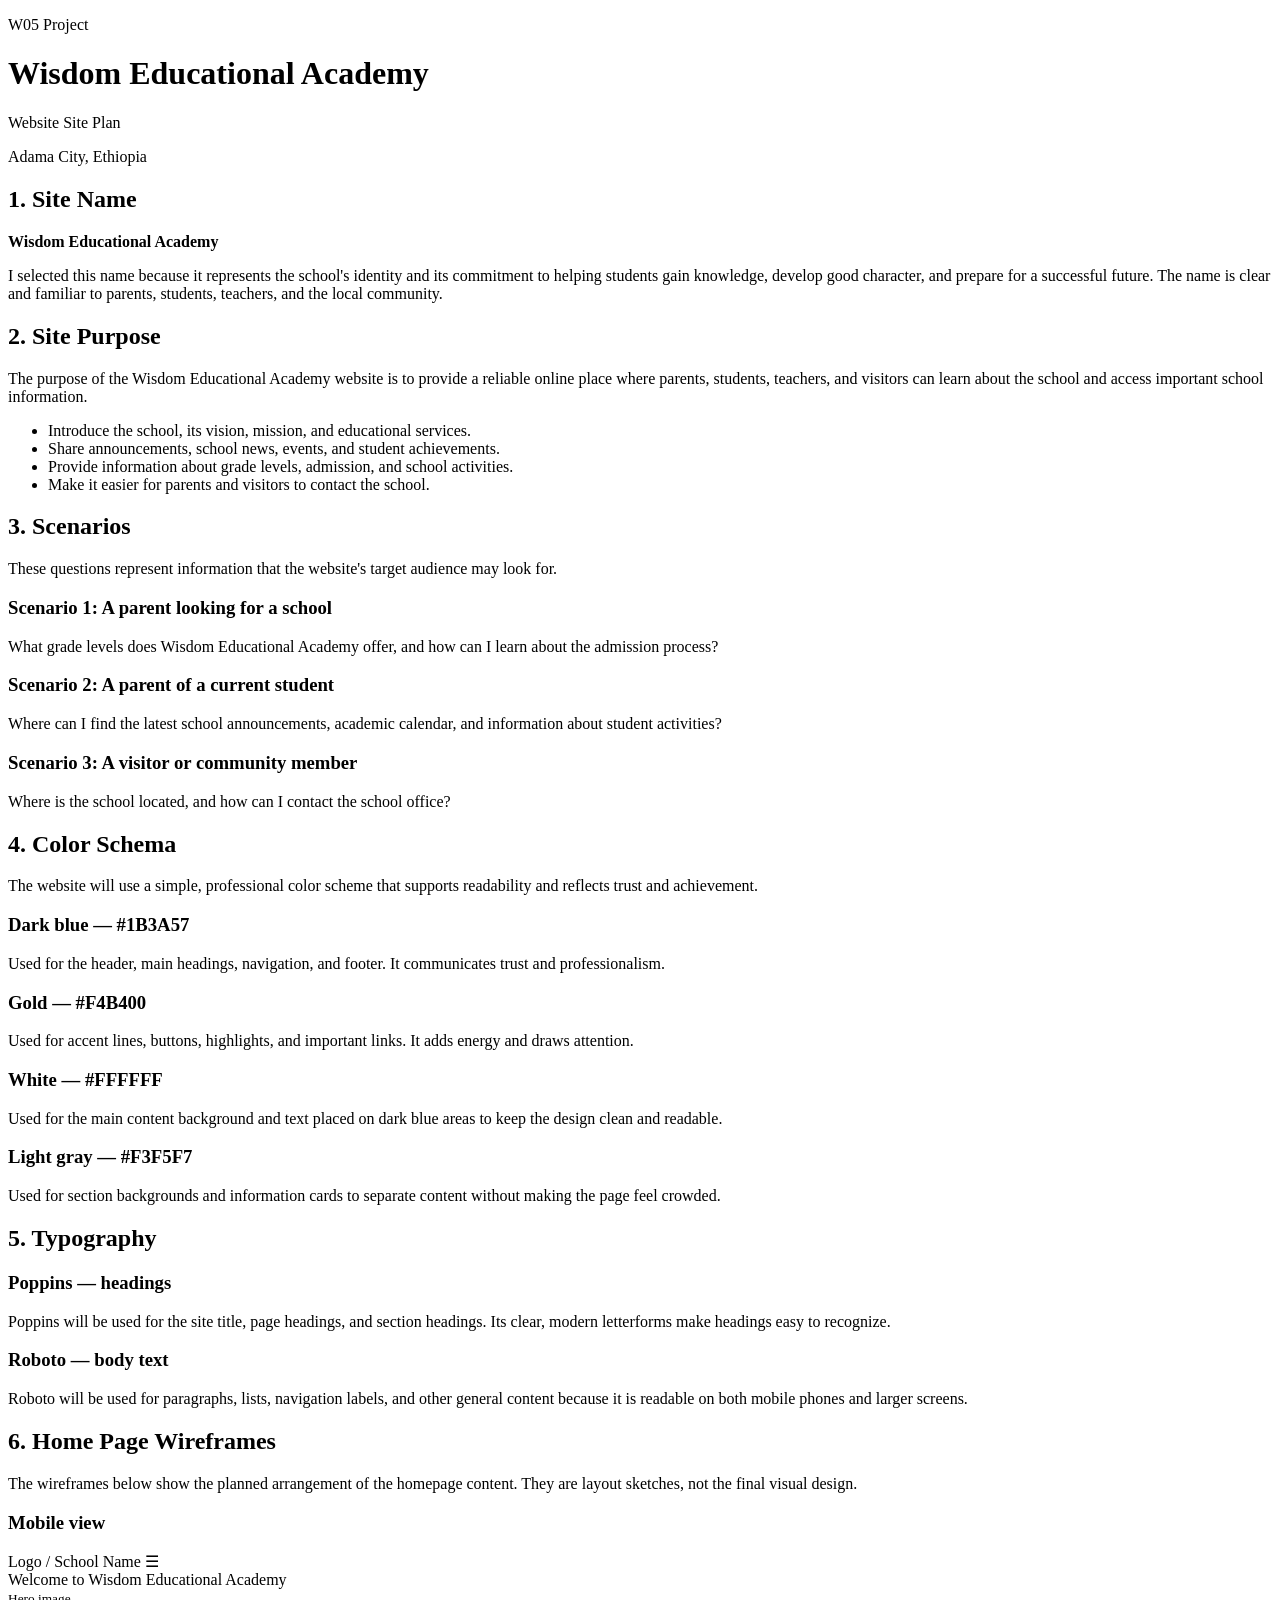
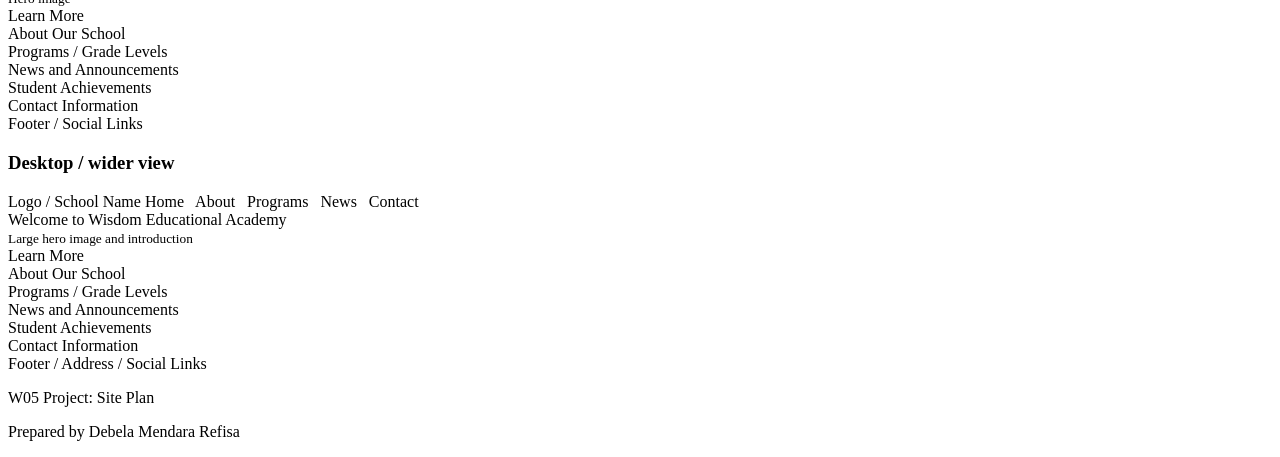
==== siteplan.html @ 80b172b3 "Add initial site plan HTML for Wisdom Academy This file contains the complete HTML structure for the" ====
<!DOCTYPE html>
<html lang="en">
<head>
  <meta charset="UTF-8">
  <meta name="viewport" content="width=device-width, initial-scale=1.0">
  <meta name="description" content="Site plan for the Wisdom Educational Academy website in Adama City, Ethiopia.">
  <meta name="author" content="Debela Mendara Refisa">
  <title>Wisdom Educational Academy | Website Site Plan</title>
  <link rel="preconnect" href="https://fonts.googleapis.com">
  <link rel="preconnect" href="https://fonts.gstatic.com" crossorigin>
  <link href="https://fonts.googleapis.com/css2?family=Poppins:wght@500;600;700&family=Roboto:wght@400;500&display=swap" rel="stylesheet">
  <link rel="stylesheet" href="siteplan.css">
</head>
<body>
  <header class="site-header">
    <div class="container">
      <p class="eyebrow">W05 Project</p>
      <h1>Wisdom Educational Academy</h1>
      <p class="subtitle">Website Site Plan</p>
      <p class="location">Adama City, Ethiopia</p>
    </div>
  </header>

  <main class="container">
    <section class="plan-section" aria-labelledby="site-name-heading">
      <h2 id="site-name-heading">1. Site Name</h2>
      <p><strong>Wisdom Educational Academy</strong></p>
      <p>
        I selected this name because it represents the school's identity and its
        commitment to helping students gain knowledge, develop good character,
        and prepare for a successful future. The name is clear and familiar to
        parents, students, teachers, and the local community.
      </p>
    </section>

    <section class="plan-section" aria-labelledby="purpose-heading">
      <h2 id="purpose-heading">2. Site Purpose</h2>
      <p>
        The purpose of the Wisdom Educational Academy website is to provide a
        reliable online place where parents, students, teachers, and visitors
        can learn about the school and access important school information.
      </p>
      <ul>
        <li>Introduce the school, its vision, mission, and educational services.</li>
        <li>Share announcements, school news, events, and student achievements.</li>
        <li>Provide information about grade levels, admission, and school activities.</li>
        <li>Make it easier for parents and visitors to contact the school.</li>
      </ul>
    </section>

    <section class="plan-section" aria-labelledby="audience-heading">
      <h2 id="audience-heading">3. Scenarios</h2>
      <p>These questions represent information that the website's target audience may look for.</p>
      <div class="scenario">
        <h3>Scenario 1: A parent looking for a school</h3>
        <p>What grade levels does Wisdom Educational Academy offer, and how can I learn about the admission process?</p>
      </div>
      <div class="scenario">
        <h3>Scenario 2: A parent of a current student</h3>
        <p>Where can I find the latest school announcements, academic calendar, and information about student activities?</p>
      </div>
      <div class="scenario">
        <h3>Scenario 3: A visitor or community member</h3>
        <p>Where is the school located, and how can I contact the school office?</p>
      </div>
    </section>

    <section class="plan-section" aria-labelledby="colors-heading">
      <h2 id="colors-heading">4. Color Schema</h2>
      <p>The website will use a simple, professional color scheme that supports readability and reflects trust and achievement.</p>
      <div class="color-list">
        <div class="color-item">
          <span class="swatch navy" aria-hidden="true"></span>
          <div>
            <h3>Dark blue — #1B3A57</h3>
            <p>Used for the header, main headings, navigation, and footer. It communicates trust and professionalism.</p>
          </div>
        </div>
        <div class="color-item">
          <span class="swatch gold" aria-hidden="true"></span>
          <div>
            <h3>Gold — #F4B400</h3>
            <p>Used for accent lines, buttons, highlights, and important links. It adds energy and draws attention.</p>
          </div>
        </div>
        <div class="color-item">
          <span class="swatch white" aria-hidden="true"></span>
          <div>
            <h3>White — #FFFFFF</h3>
            <p>Used for the main content background and text placed on dark blue areas to keep the design clean and readable.</p>
          </div>
        </div>
        <div class="color-item">
          <span class="swatch light" aria-hidden="true"></span>
          <div>
            <h3>Light gray — #F3F5F7</h3>
            <p>Used for section backgrounds and information cards to separate content without making the page feel crowded.</p>
          </div>
        </div>
      </div>
    </section>

    <section class="plan-section" aria-labelledby="type-heading">
      <h2 id="type-heading">5. Typography</h2>
      <div class="font-sample">
        <h3 class="poppins-sample">Poppins — headings</h3>
        <p>Poppins will be used for the site title, page headings, and section headings. Its clear, modern letterforms make headings easy to recognize.</p>
      </div>
      <div class="font-sample">
        <h3 class="roboto-sample">Roboto — body text</h3>
        <p>Roboto will be used for paragraphs, lists, navigation labels, and other general content because it is readable on both mobile phones and larger screens.</p>
      </div>
    </section>

    <section class="plan-section" aria-labelledby="wireframe-heading">
      <h2 id="wireframe-heading">6. Home Page Wireframes</h2>
      <p>The wireframes below show the planned arrangement of the homepage content. They are layout sketches, not the final visual design.</p>

      <div class="wireframe-grid">
        <div class="wireframe-panel">
          <h3>Mobile view</h3>
          <div class="wireframe mobile-wireframe" aria-label="Mobile homepage wireframe">
            <div class="wf-header">Logo / School Name <span>☰</span></div>
            <div class="wf-hero">Welcome to Wisdom Educational Academy<br><small>Hero image</small></div>
            <div class="wf-button">Learn More</div>
            <div class="wf-block">About Our School</div>
            <div class="wf-block">Programs / Grade Levels</div>
            <div class="wf-block">News and Announcements</div>
            <div class="wf-block">Student Achievements</div>
            <div class="wf-block">Contact Information</div>
            <div class="wf-footer">Footer / Social Links</div>
          </div>
        </div>

        <div class="wireframe-panel">
          <h3>Desktop / wider view</h3>
          <div class="wireframe desktop-wireframe" aria-label="Desktop homepage wireframe">
            <div class="wf-header">Logo / School Name <span>Home &nbsp; About &nbsp; Programs &nbsp; News &nbsp; Contact</span></div>
            <div class="wf-hero">Welcome to Wisdom Educational Academy<br><small>Large hero image and introduction</small></div>
            <div class="wf-button">Learn More</div>
            <div class="wf-columns">
              <div class="wf-block">About Our School</div>
              <div class="wf-block">Programs / Grade Levels</div>
              <div class="wf-block">News and Announcements</div>
            </div>
            <div class="wf-columns lower">
              <div class="wf-block">Student Achievements</div>
              <div class="wf-block">Contact Information</div>
            </div>
            <div class="wf-footer">Footer / Address / Social Links</div>
          </div>
        </div>
      </div>
    </section>
  </main>

  <footer class="site-footer">
    <div class="container">
      <p>W05 Project: Site Plan</p>
      <p>Prepared by Debela Mendara Refisa</p>
    </div>
  </footer>
</body>
</html>
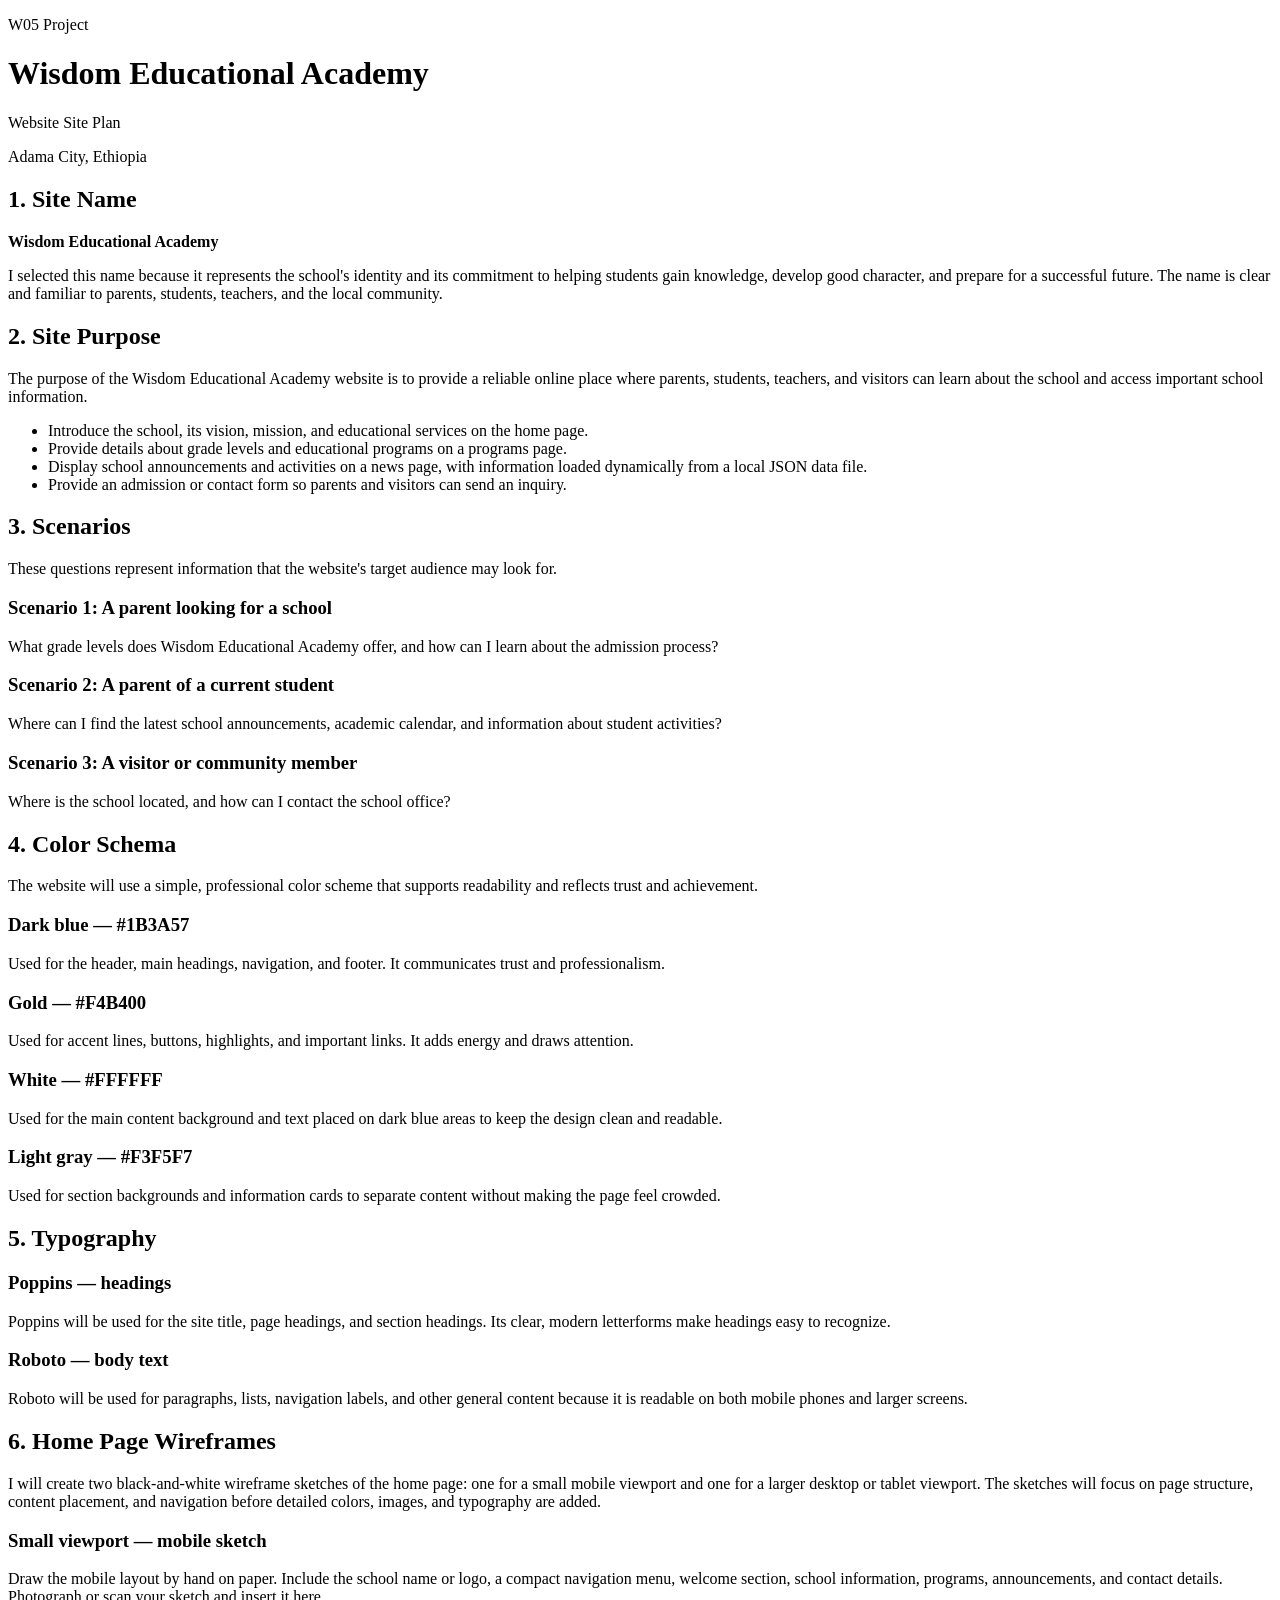
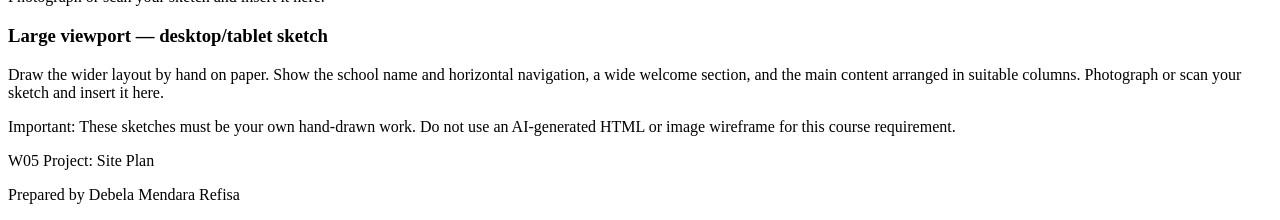
==== commit 497b9e1e: "Revise home page wireframe instructions and content Updated the content structure and instructions f" ====
--- a/siteplan.html
+++ b/siteplan.html
@@ -41,10 +41,10 @@
         can learn about the school and access important school information.
       </p>
       <ul>
-        <li>Introduce the school, its vision, mission, and educational services.</li>
-        <li>Share announcements, school news, events, and student achievements.</li>
-        <li>Provide information about grade levels, admission, and school activities.</li>
-        <li>Make it easier for parents and visitors to contact the school.</li>
+        <li>Introduce the school, its vision, mission, and educational services on the home page.</li>
+        <li>Provide details about grade levels and educational programs on a programs page.</li>
+        <li>Display school announcements and activities on a news page, with information loaded dynamically from a local JSON data file.</li>
+        <li>Provide an admission or contact form so parents and visitors can send an inquiry.</li>
       </ul>
     </section>
 
@@ -114,42 +114,31 @@
 
     <section class="plan-section" aria-labelledby="wireframe-heading">
       <h2 id="wireframe-heading">6. Home Page Wireframes</h2>
-      <p>The wireframes below show the planned arrangement of the homepage content. They are layout sketches, not the final visual design.</p>
-
-      <div class="wireframe-grid">
-        <div class="wireframe-panel">
-          <h3>Mobile view</h3>
-          <div class="wireframe mobile-wireframe" aria-label="Mobile homepage wireframe">
-            <div class="wf-header">Logo / School Name <span>☰</span></div>
-            <div class="wf-hero">Welcome to Wisdom Educational Academy<br><small>Hero image</small></div>
-            <div class="wf-button">Learn More</div>
-            <div class="wf-block">About Our School</div>
-            <div class="wf-block">Programs / Grade Levels</div>
-            <div class="wf-block">News and Announcements</div>
-            <div class="wf-block">Student Achievements</div>
-            <div class="wf-block">Contact Information</div>
-            <div class="wf-footer">Footer / Social Links</div>
-          </div>
-        </div>
-
-        <div class="wireframe-panel">
-          <h3>Desktop / wider view</h3>
-          <div class="wireframe desktop-wireframe" aria-label="Desktop homepage wireframe">
-            <div class="wf-header">Logo / School Name <span>Home &nbsp; About &nbsp; Programs &nbsp; News &nbsp; Contact</span></div>
-            <div class="wf-hero">Welcome to Wisdom Educational Academy<br><small>Large hero image and introduction</small></div>
-            <div class="wf-button">Learn More</div>
-            <div class="wf-columns">
-              <div class="wf-block">About Our School</div>
-              <div class="wf-block">Programs / Grade Levels</div>
-              <div class="wf-block">News and Announcements</div>
-            </div>
-            <div class="wf-columns lower">
-              <div class="wf-block">Student Achievements</div>
-              <div class="wf-block">Contact Information</div>
-            </div>
-            <div class="wf-footer">Footer / Address / Social Links</div>
-          </div>
-        </div>
+      <p>
+        I will create two black-and-white wireframe sketches of the home page:
+        one for a small mobile viewport and one for a larger desktop or tablet
+        viewport. The sketches will focus on page structure, content placement,
+        and navigation before detailed colors, images, and typography are added.
+      </p>
+      <div class="wireframe-instructions">
+        <h3>Small viewport — mobile sketch</h3>
+        <p>
+          Draw the mobile layout by hand on paper. Include the school name or
+          logo, a compact navigation menu, welcome section, school information,
+          programs, announcements, and contact details. Photograph or scan your
+          sketch and insert it here.
+        </p>
+        <h3>Large viewport — desktop/tablet sketch</h3>
+        <p>
+          Draw the wider layout by hand on paper. Show the school name and
+          horizontal navigation, a wide welcome section, and the main content
+          arranged in suitable columns. Photograph or scan your sketch and
+          insert it here.
+        </p>
+        <p class="important-note">
+          Important: These sketches must be your own hand-drawn work. Do not use
+          an AI-generated HTML or image wireframe for this course requirement.
+        </p>
       </div>
     </section>
   </main>
